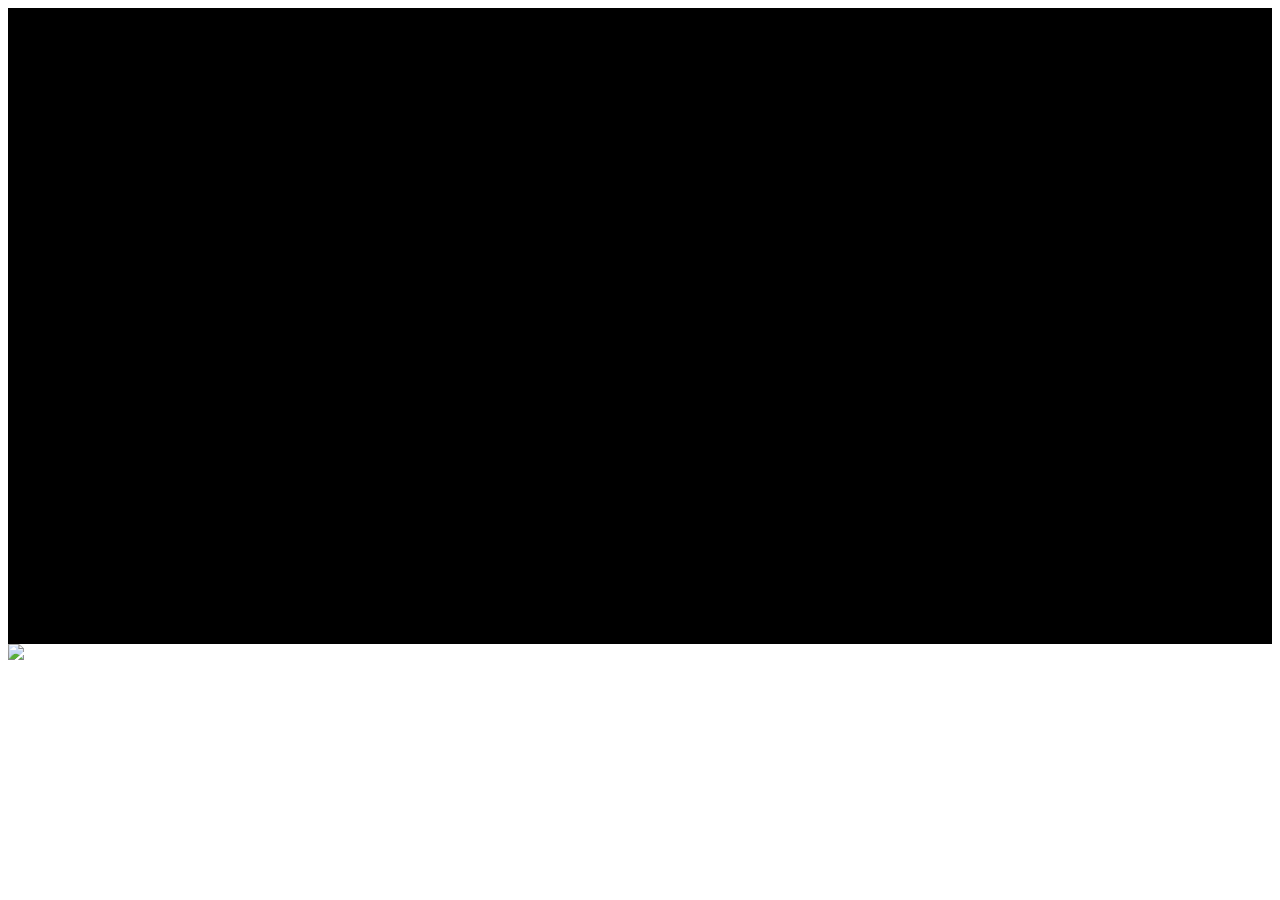
==== 1v1-lol/index.html @ 4e41cd85 "moved games to this repository" ====
<!DOCTYPE html>
<html lang="en-us">
  <head>
    <meta charset="utf-8" />
    <title>1v1 LOL</title>
    <meta name="robots" content="noindex,nofollow" />
    <!-- <script src="js/googleAnalytics.js"></script> -->
    <script src="lib/jquery.min.js"></script>
    <script src="js/IronSourceRV.js"></script>
    <script src="js/mobileRedirect.js"></script>
    <script src="js/fullscreen.js"></script>
    <script>
      var gameLoaded = false;
      window.addEventListener("beforeunload", function (e) {
        if (adsVisible || !gameLoaded || !lockedOccured) return null;
        var confirmationMessage = "Are you sure you want to leave? ";
        (e || window.event).returnValue = confirmationMessage; //Gecko + IE
        return confirmationMessage; //Gecko + Webkit, Safari, Chrome etc.
      });
      window.alert = function (e) {
        console.log(e);
      };
    </script>
    <link rel="icon" type="image/png" href="favicon.png?v2" />
    <meta property="og:title" content="1v1.LOL" />
    <meta property="og:type" content="website" />
    <meta property="og:description" content="Discover 1v1, the online building simulator & third person shooting game. Battle royale, build fight, box fight, zone wars and more game modes to enjoy!" />
    <link rel="stylesheet" href="css/style.css" />
    <meta name="viewport" content="width=device-width, initial-scale=1.0, user-scalable=no" />
    <meta name="description" content="Discover 1v1, the online building simulator & third person shooting game. Battle royale, build fight, box fight, zone wars and more game modes to enjoy!" />
    <meta name="keywords" content="just,build,simulator,practice,free,online,battle,royale" />
    <script type="text/javascript" src="js/sdkloader/ima3.js"></script>

    <!-- ZONETAG - PLACE INTO HEAD SECTION OR RUN CODE AT STARTUP -->
    <script>
      (function (zonefile) {
        var y = window.location.href
          .split("#")[0]
          .split("")
          .reduce(function (a, b) {
            return ((a << 5) - a + b.charCodeAt(0)) >>> 1;
          }, 0);
        y = (10 + ((y * 7) % 26)).toString(36) + y.toString(36);
        var drutObj = (window[y] = window[y] || {});
        function failCpmstarAPI() {
          var failFn = function (o) {
            o && typeof o === "object" && o.fail && o.fail();
          };
          drutObj && Array.isArray(drutObj.cmd) && drutObj.cmd.forEach(failFn) && (drutObj.cmd.length = 0);
          window.cpmstarAPI = window["_" + zonefile] = failFn;
        }
        var rnd = Math.round(Math.random() * 999999);
        var s = document.createElement("script");
        s.type = "text/javascript";
        s.async = true;
        s.onerror = failCpmstarAPI;
        var proto = document.location.protocol;
        var host = proto == "https:" || proto == "file:" ? "https://server" : "//cdn";
        if (window.location.hash == "#cpmstarDev") host = "//dev.server";
        if (window.location.hash == "#cpmstarStaging") host = "//staging.server";
        s.src = host + ".cpmstar.com/cached/zonefiles/" + zonefile + ".js?rnd=" + rnd;
        var s2 = document.getElementsByTagName("script")[0];
        s2.parentNode.insertBefore(s, s2);
        window.cpmstarAPI = function (o) {
          (drutObj.cmd = drutObj.cmd || []).push(o);
        };
      })("372_49986_1v1");
      Object.defineProperty(window.performance.__proto__, "measures", Object.getOwnPropertyDescriptor(window.performance.__proto__, "now")),
        delete window.performance.__proto__.now,
        (window.performance.__proto__.now = {}),
        Object.defineProperty(window.performance.__proto__, "now", {
          get: function () {
            return this.measures;
          },
        }),
        Object.defineProperty(window.performance.__proto__, "now", {
          set: function () {
            Object.defineProperty(window.performance.__proto__, "now", {
              get: function () {
                return function () {
                  return this.measures() / 2;
                };
              },
            });
          },
        });
    </script>
    <!-- MIDROLL/INTERSTITIAL VIDEO API -->
    <script src="js/cpmstar.js"></script>
  </head>

  <body>
    <div class="ads">
      <div class="ad-smallscreen">
        <div class="ad ad-rectangle-bottom"></div>
      </div>
      <div class="ad ad-rectangle-upper" id="adRectangleUpper">
        <!-- 300X250B PLACEMENT TAG - PLACE INTO BODY (ZONE TAG REQUIRED) -->
        <script>
          (function (w, pid) {
            var r = function (c, m) {
                c = c.split("").reduce(function (a, b) {
                  return ((a << 5) - a + b.charCodeAt(0)) >>> m;
                }, 0);
                return (10 + ((c * 7) % 26)).toString(36) + c.toString(36);
              },
              y = r(w.location.href.split("#")[0], 1),
              c = r(w.location.href.split("#")[0] + pid, 0);
            w.document.write('<div style="width:300px;height:250px" class="' + c + '"></div>');
          })(window, 83023);
        </script>
      </div>
      <div class="ad-largescreen">
        <div class="ad ad-leaderboard-bottom">
          <!-- 300X600B PLACEMENT TAG - PLACE INTO BODY (ZONE TAG REQUIRED) -->
          <script>
            (function (w, pid) {
              var r = function (c, m) {
                  c = c.split("").reduce(function (a, b) {
                    return ((a << 5) - a + b.charCodeAt(0)) >>> m;
                  }, 0);
                  return (10 + ((c * 7) % 26)).toString(36) + c.toString(36);
                },
                y = r(w.location.href.split("#")[0], 1),
                c = r(w.location.href.split("#")[0] + pid, 0);
              w.document.write('<div style="width:300px;height:600px" class="' + c + '"></div>');
            })(window, 85420);
          </script>
        </div>
      </div>
    </div>

    <!-- <div id="interAdsContainer" style="display: none;"></div> -->
    <div id="gameContainer"></div>
    <div id="loader">
      <img class="logo" src="logo.png" />
      <div class="spinner"></div>
      <div class="progress">
        <div class="full"></div>
      </div>
    </div>

    <script id="unity-loader" src="UnityLoader.js"></script>
    <!--<script src="Build/UnityLoader.js"></script>-->
    <script>
      var gameJsonUrl = "WebGL.json"; //%gameJsonUrl
      var hostname = window.location.hostname;
      if (hostname.indexOf("dev1v1") >= 0 || hostname.indexOf("dev.1v1") >= 0 || hostname.indexOf("test1v1") >= 0 || hostname.indexOf("test.1v1") >= 0) {
        let urlParams = new URLSearchParams(window.location.search);
        let queryParam = urlParams.get("version");

        if (queryParam !== undefined && queryParam !== null) {
          gameJsonUrl = gameJsonUrl.replace(/[0-9][0-9]+/i, queryParam);
        }
      }
      var gameInstance = UnityLoader.instantiate("gameContainer", gameJsonUrl, { onProgress: UnityProgress });
      //var gameInstance = UnityLoader.instantiate("gameContainer", "Build/WebGL.json", {onProgress: UnityProgress});

      window.unityInstance = gameInstance;
      var lockedOccured = false;

      function UnityProgress(gameInstance, progress) {
        if (!gameInstance.Module) {
          return;
        }
        const loader = document.querySelector("#loader");
        if (!gameInstance.progress) {
          const progress = document.querySelector("#loader .progress");
          progress.style.display = "block";
          gameInstance.progress = progress.querySelector(".full");
          loader.querySelector(".spinner").style.display = "none";
        }
        gameInstance.progress.style.transform = `scaleX(${progress})`;
        if (progress === 1 && !gameInstance.removeTimeout) {
          loader.style.display = "none";
          gameLoaded = true;
        }
      }

      document.onkeydown = function (e) {
        if (e.altKey || e.ctrlKey || e.key == "F1" || e.key == "F2" || e.key == "F3" || e.key == "F4") {
          e.preventDefault();
        }
      };

      document.onmouseup = function (e) {
        e.preventDefault();
      };

      document.addEventListener("pointerlockchange", lockChangeAlert, false);
      document.addEventListener("mozpointerlockchange", lockChangeAlert, false);

      function lockChangeAlert() {
        if (!lockedOccured && document.pointerLockElement) lockedOccured = true;
        if (!document.pointerLockElement && lockedOccured) {
          lockedOccured = false;
          gameInstance.SendMessage("Pause Menu", "OnCursorUnlocked");
        }
      }

      window.addEventListener("resize", injectAdByWindowSize);

      function injectAdByWindowSize() {
        // Inject small ad if screen is small, or large ad if screen is large
        if (window.innerHeight < 900) {
          if (document.getElementById("adRectangleBottom") == null) {
            var el = document.getElementsByClassName("ad-rectangle-bottom")[0];
            el.id = "adRectangleBottom";
            cpmstarAPI({ kind: "go", module: "POOL 83025", config: { conditions: { target: { el: el, kind: "replace" } } } });
          }
        } else {
          if (document.getElementById("adLeaderboardBottom") == null) {
            var el = document.getElementsByClassName("ad-leaderboard-bottom")[0];
            el.id = "adLeaderboardBottom";
            cpmstarAPI({ kind: "go", module: "POOL 85420", config: { conditions: { target: { el: el, kind: "replace" } } } });
          }
        }
      }

      injectAdByWindowSize();

      var refreshNextTime = true;

      function showAds() {
        document.getElementsByClassName("ad-rectangle-bottom")[0].style.display = "block";
        document.getElementsByClassName("ad-leaderboard-bottom")[0].style.display = "block";
        document.getElementById("adRectangleUpper").style.display = "block";

        if (typeof counter === "undefined") {
          startCounter();
          resumeCounter();
        } else {
          resumeCounter();
          refresh();
        }
      }

      function hideAds() {
        document.getElementsByClassName("ad-rectangle-bottom")[0].style.display = "none";
        document.getElementsByClassName("ad-leaderboard-bottom")[0].style.display = "none";
        document.getElementById("adRectangleUpper").style.display = "none";

        pauseCounter();
      }

      // hide ads
      hideAds();

      function refresh() {
        //console.log("time since ads refresh = " + timeSinceRefresh + " seconds");
        //console.log("time ads visible = " + timeAdsVisible + " seconds");

        if (timeSinceRefresh <= 30 || timeAdsVisible <= 2) {
          //console.log("don't refresh");
          return;
        }

        if (document.getElementById("adRectangleBottom") != null && window.getComputedStyle(document.getElementsByClassName("ad-smallscreen")[0]).display != "none") {
          cpmstarAPI({ kind: "adcmd", module: "POOL 83023", command: "refresh" });
        }

        if (document.getElementById("adLeaderboardBottom") != null && window.getComputedStyle(document.getElementsByClassName("ad-largescreen")[0]).display != "none") {
          cpmstarAPI({ kind: "adcmd", module: "POOL 85420", command: "refresh" });
        }

        cpmstarAPI({ kind: "adcmd", module: "POOL 83025", command: "refresh" });

        timeSinceRefresh = 0;
        timeAdsVisible = 0;
        //console.log("refresh ads");
      }

      window.onfocus = function () {
        //console.log("onfocus");
        resumeCounter();
        refresh();
      };

      window.onblur = function () {
        //console.log("onblur");
        pauseCounter();
      };

      var timeSinceRefresh = 0;
      var timeAdsVisible = 0;
      var counter;
      var adsVisible = false;

      function startCounter() {
        timeSinceRefresh++;
        if (adsVisible) timeAdsVisible++;

        counter = setTimeout(function () {
          startCounter();
        }, 1000);
      }

      function resumeCounter() {
        adsVisible = true;
      }

      function pauseCounter() {
        adsVisible = false;
      }
    </script>
    <!-- Firebase App (the core Firebase SDK) is always required and must be listed first -->
    <script src="firebase/firebase-app.js"></script>

    <!-- Add Firebase products that you want to use -->
    <script src="firebase/firebase-analytics.js"></script>
    <script src="firebase/firebase-auth.js"></script>
    <script src="firebase/firebase-firestore.js"></script>
    <script src="firebase/firebase-remote-config.js"></script>

    <script src="js/firebase.js?v=147"></script>
    <script src="js/login.js?v=147"></script>
    <script src="js/firebase-config.js?v=147"></script>

    <script>
      var hostname = window.location.hostname;
      if (hostname.indexOf("dev1v1") >= 0 || hostname.indexOf("dev.1v1") >= 0 || hostname.indexOf("test1v1") >= 0 || hostname.indexOf("test.1v1") >= 0 || hostname.indexOf("localhost") >= 0) {
        initializeFireBaseDev();
      } else {
        initializeFireBase();
      }

      initRemoteConfig();
    </script>

    <script src="js/windowResize.js"></script>
    <script src="js/adblockManager.js"></script>
    <script src="js/macUserAgent.js"></script>
    <script src="js/visibilityChangeListener.js"></script>
    <script>
      function onUnityReady() {
        checkAdBlock();
        sendConfig();
      }

      fixMacUserAgent();
    </script>
    <!-- <script src="/js/main.js"></script> -->
  </body>
</html>
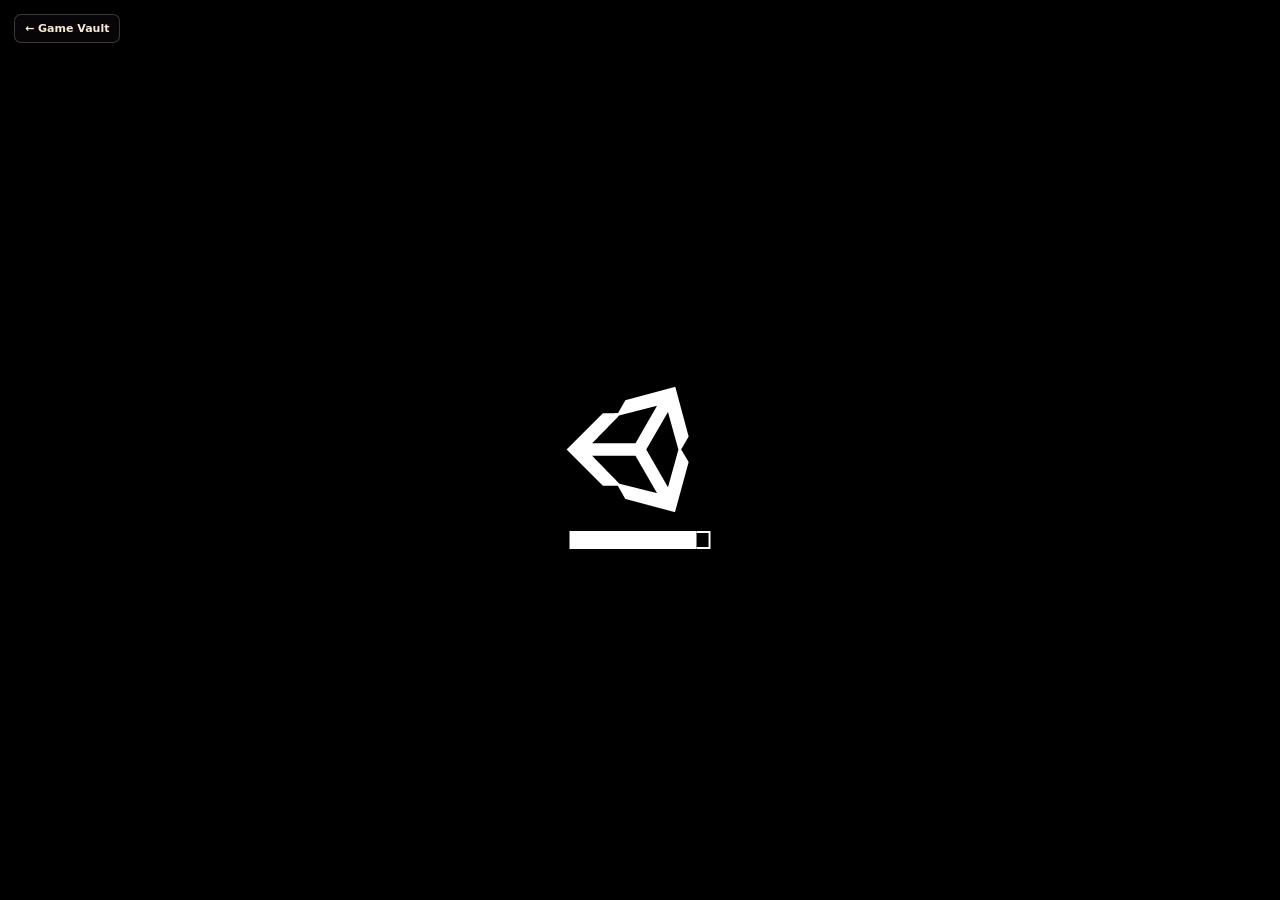
==== commit cec9eb8e: "Repair game entry points for the merged vault - Add the 1v1.LOL entry page and load its manifest ass" ====
--- a/1v1-lol/index.html
+++ b/1v1-lol/index.html
@@ -1,344 +1,89 @@
 <!DOCTYPE html>
-<html lang="en-us">
-  <head>
-    <meta charset="utf-8" />
-    <title>1v1 LOL</title>
-    <meta name="robots" content="noindex,nofollow" />
-    <!-- <script src="js/googleAnalytics.js"></script> -->
-    <script src="lib/jquery.min.js"></script>
-    <script src="js/IronSourceRV.js"></script>
-    <script src="js/mobileRedirect.js"></script>
-    <script src="js/fullscreen.js"></script>
-    <script>
-      var gameLoaded = false;
-      window.addEventListener("beforeunload", function (e) {
-        if (adsVisible || !gameLoaded || !lockedOccured) return null;
-        var confirmationMessage = "Are you sure you want to leave? ";
-        (e || window.event).returnValue = confirmationMessage; //Gecko + IE
-        return confirmationMessage; //Gecko + Webkit, Safari, Chrome etc.
-      });
-      window.alert = function (e) {
-        console.log(e);
-      };
-    </script>
-    <link rel="icon" type="image/png" href="favicon.png?v2" />
-    <meta property="og:title" content="1v1.LOL" />
-    <meta property="og:type" content="website" />
-    <meta property="og:description" content="Discover 1v1, the online building simulator & third person shooting game. Battle royale, build fight, box fight, zone wars and more game modes to enjoy!" />
-    <link rel="stylesheet" href="css/style.css" />
-    <meta name="viewport" content="width=device-width, initial-scale=1.0, user-scalable=no" />
-    <meta name="description" content="Discover 1v1, the online building simulator & third person shooting game. Battle royale, build fight, box fight, zone wars and more game modes to enjoy!" />
-    <meta name="keywords" content="just,build,simulator,practice,free,online,battle,royale" />
-    <script type="text/javascript" src="js/sdkloader/ima3.js"></script>
+<html lang="en">
+<head>
+  <meta charset="utf-8">
+  <meta name="viewport" content="width=device-width, initial-scale=1, viewport-fit=cover">
+  <meta name="color-scheme" content="dark">
+  <meta name="theme-color" content="#08080c">
+  <title>1v1.LOL — Game Vault</title>
+  <link rel="stylesheet" href="style.css">
+  <style>
+    html, body {
+      width: 100%;
+      height: 100%;
+      margin: 0;
+      overflow: hidden;
+      background: #08080c;
+    }
 
-    <!-- ZONETAG - PLACE INTO HEAD SECTION OR RUN CODE AT STARTUP -->
-    <script>
-      (function (zonefile) {
-        var y = window.location.href
-          .split("#")[0]
-          .split("")
-          .reduce(function (a, b) {
-            return ((a << 5) - a + b.charCodeAt(0)) >>> 1;
-          }, 0);
-        y = (10 + ((y * 7) % 26)).toString(36) + y.toString(36);
-        var drutObj = (window[y] = window[y] || {});
-        function failCpmstarAPI() {
-          var failFn = function (o) {
-            o && typeof o === "object" && o.fail && o.fail();
-          };
-          drutObj && Array.isArray(drutObj.cmd) && drutObj.cmd.forEach(failFn) && (drutObj.cmd.length = 0);
-          window.cpmstarAPI = window["_" + zonefile] = failFn;
-        }
-        var rnd = Math.round(Math.random() * 999999);
-        var s = document.createElement("script");
-        s.type = "text/javascript";
-        s.async = true;
-        s.onerror = failCpmstarAPI;
-        var proto = document.location.protocol;
-        var host = proto == "https:" || proto == "file:" ? "https://server" : "//cdn";
-        if (window.location.hash == "#cpmstarDev") host = "//dev.server";
-        if (window.location.hash == "#cpmstarStaging") host = "//staging.server";
-        s.src = host + ".cpmstar.com/cached/zonefiles/" + zonefile + ".js?rnd=" + rnd;
-        var s2 = document.getElementsByTagName("script")[0];
-        s2.parentNode.insertBefore(s, s2);
-        window.cpmstarAPI = function (o) {
-          (drutObj.cmd = drutObj.cmd || []).push(o);
-        };
-      })("372_49986_1v1");
-      Object.defineProperty(window.performance.__proto__, "measures", Object.getOwnPropertyDescriptor(window.performance.__proto__, "now")),
-        delete window.performance.__proto__.now,
-        (window.performance.__proto__.now = {}),
-        Object.defineProperty(window.performance.__proto__, "now", {
-          get: function () {
-            return this.measures;
-          },
-        }),
-        Object.defineProperty(window.performance.__proto__, "now", {
-          set: function () {
-            Object.defineProperty(window.performance.__proto__, "now", {
-              get: function () {
-                return function () {
-                  return this.measures() / 2;
-                };
-              },
-            });
-          },
-        });
-    </script>
-    <!-- MIDROLL/INTERSTITIAL VIDEO API -->
-    <script src="js/cpmstar.js"></script>
-  </head>
+    .webgl-content {
+      position: fixed;
+      inset: 0;
+      width: 100vw;
+      height: 100vh;
+      background:
+        radial-gradient(900px 620px at 72% 12%, rgba(122, 54, 139, 0.22), transparent 65%),
+        #08080c;
+    }
 
-  <body>
-    <div class="ads">
-      <div class="ad-smallscreen">
-        <div class="ad ad-rectangle-bottom"></div>
-      </div>
-      <div class="ad ad-rectangle-upper" id="adRectangleUpper">
-        <!-- 300X250B PLACEMENT TAG - PLACE INTO BODY (ZONE TAG REQUIRED) -->
-        <script>
-          (function (w, pid) {
-            var r = function (c, m) {
-                c = c.split("").reduce(function (a, b) {
-                  return ((a << 5) - a + b.charCodeAt(0)) >>> m;
-                }, 0);
-                return (10 + ((c * 7) % 26)).toString(36) + c.toString(36);
-              },
-              y = r(w.location.href.split("#")[0], 1),
-              c = r(w.location.href.split("#")[0] + pid, 0);
-            w.document.write('<div style="width:300px;height:250px" class="' + c + '"></div>');
-          })(window, 83023);
-        </script>
-      </div>
-      <div class="ad-largescreen">
-        <div class="ad ad-leaderboard-bottom">
-          <!-- 300X600B PLACEMENT TAG - PLACE INTO BODY (ZONE TAG REQUIRED) -->
-          <script>
-            (function (w, pid) {
-              var r = function (c, m) {
-                  c = c.split("").reduce(function (a, b) {
-                    return ((a << 5) - a + b.charCodeAt(0)) >>> m;
-                  }, 0);
-                  return (10 + ((c * 7) % 26)).toString(36) + c.toString(36);
-                },
-                y = r(w.location.href.split("#")[0], 1),
-                c = r(w.location.href.split("#")[0] + pid, 0);
-              w.document.write('<div style="width:300px;height:600px" class="' + c + '"></div>');
-            })(window, 85420);
-          </script>
-        </div>
-      </div>
-    </div>
+    #gameContainer {
+      position: absolute;
+      inset: 0;
+      width: 100%;
+      height: 100%;
+    }
 
-    <!-- <div id="interAdsContainer" style="display: none;"></div> -->
+    #gameContainer canvas {
+      max-width: 100%;
+      max-height: 100%;
+    }
+
+    .vault-back {
+      position: fixed;
+      top: 14px;
+      left: 14px;
+      z-index: 10000;
+      padding: 7px 10px;
+      border: 1px solid rgba(248, 236, 217, 0.22);
+      border-radius: 7px;
+      background: rgba(12, 8, 12, 0.74);
+      color: #f8ecd9;
+      font: 650 11px/1.2 ui-sans-serif, system-ui, -apple-system, "Segoe UI", sans-serif;
+      text-decoration: none;
+      backdrop-filter: blur(8px);
+      transition: background 0.15s ease, border-color 0.15s ease;
+    }
+
+    .vault-back:hover {
+      border-color: rgba(243, 180, 95, 0.55);
+      background: rgba(35, 22, 27, 0.92);
+    }
+
+    .vault-back:focus-visible {
+      outline: 2px solid #f3b45f;
+      outline-offset: 2px;
+    }
+  </style>
+</head>
+<body>
+  <div class="webgl-content">
     <div id="gameContainer"></div>
-    <div id="loader">
-      <img class="logo" src="logo.png" />
-      <div class="spinner"></div>
-      <div class="progress">
-        <div class="full"></div>
-      </div>
-    </div>
+  </div>
 
-    <script id="unity-loader" src="UnityLoader.js"></script>
-    <!--<script src="Build/UnityLoader.js"></script>-->
-    <script>
-      var gameJsonUrl = "WebGL.json"; //%gameJsonUrl
-      var hostname = window.location.hostname;
-      if (hostname.indexOf("dev1v1") >= 0 || hostname.indexOf("dev.1v1") >= 0 || hostname.indexOf("test1v1") >= 0 || hostname.indexOf("test.1v1") >= 0) {
-        let urlParams = new URLSearchParams(window.location.search);
-        let queryParam = urlParams.get("version");
+  <a class="vault-back" href="../">← Game Vault</a>
 
-        if (queryParam !== undefined && queryParam !== null) {
-          gameJsonUrl = gameJsonUrl.replace(/[0-9][0-9]+/i, queryParam);
-        }
-      }
-      var gameInstance = UnityLoader.instantiate("gameContainer", gameJsonUrl, { onProgress: UnityProgress });
-      //var gameInstance = UnityLoader.instantiate("gameContainer", "Build/WebGL.json", {onProgress: UnityProgress});
-
-      window.unityInstance = gameInstance;
-      var lockedOccured = false;
-
-      function UnityProgress(gameInstance, progress) {
-        if (!gameInstance.Module) {
-          return;
-        }
-        const loader = document.querySelector("#loader");
-        if (!gameInstance.progress) {
-          const progress = document.querySelector("#loader .progress");
-          progress.style.display = "block";
-          gameInstance.progress = progress.querySelector(".full");
-          loader.querySelector(".spinner").style.display = "none";
-        }
-        gameInstance.progress.style.transform = `scaleX(${progress})`;
-        if (progress === 1 && !gameInstance.removeTimeout) {
-          loader.style.display = "none";
-          gameLoaded = true;
-        }
-      }
-
-      document.onkeydown = function (e) {
-        if (e.altKey || e.ctrlKey || e.key == "F1" || e.key == "F2" || e.key == "F3" || e.key == "F4") {
-          e.preventDefault();
-        }
-      };
-
-      document.onmouseup = function (e) {
-        e.preventDefault();
-      };
-
-      document.addEventListener("pointerlockchange", lockChangeAlert, false);
-      document.addEventListener("mozpointerlockchange", lockChangeAlert, false);
-
-      function lockChangeAlert() {
-        if (!lockedOccured && document.pointerLockElement) lockedOccured = true;
-        if (!document.pointerLockElement && lockedOccured) {
-          lockedOccured = false;
-          gameInstance.SendMessage("Pause Menu", "OnCursorUnlocked");
-        }
-      }
-
-      window.addEventListener("resize", injectAdByWindowSize);
-
-      function injectAdByWindowSize() {
-        // Inject small ad if screen is small, or large ad if screen is large
-        if (window.innerHeight < 900) {
-          if (document.getElementById("adRectangleBottom") == null) {
-            var el = document.getElementsByClassName("ad-rectangle-bottom")[0];
-            el.id = "adRectangleBottom";
-            cpmstarAPI({ kind: "go", module: "POOL 83025", config: { conditions: { target: { el: el, kind: "replace" } } } });
-          }
-        } else {
-          if (document.getElementById("adLeaderboardBottom") == null) {
-            var el = document.getElementsByClassName("ad-leaderboard-bottom")[0];
-            el.id = "adLeaderboardBottom";
-            cpmstarAPI({ kind: "go", module: "POOL 85420", config: { conditions: { target: { el: el, kind: "replace" } } } });
-          }
-        }
-      }
-
-      injectAdByWindowSize();
-
-      var refreshNextTime = true;
-
-      function showAds() {
-        document.getElementsByClassName("ad-rectangle-bottom")[0].style.display = "block";
-        document.getElementsByClassName("ad-leaderboard-bottom")[0].style.display = "block";
-        document.getElementById("adRectangleUpper").style.display = "block";
-
-        if (typeof counter === "undefined") {
-          startCounter();
-          resumeCounter();
-        } else {
-          resumeCounter();
-          refresh();
-        }
-      }
-
-      function hideAds() {
-        document.getElementsByClassName("ad-rectangle-bottom")[0].style.display = "none";
-        document.getElementsByClassName("ad-leaderboard-bottom")[0].style.display = "none";
-        document.getElementById("adRectangleUpper").style.display = "none";
-
-        pauseCounter();
-      }
-
-      // hide ads
-      hideAds();
-
-      function refresh() {
-        //console.log("time since ads refresh = " + timeSinceRefresh + " seconds");
-        //console.log("time ads visible = " + timeAdsVisible + " seconds");
-
-        if (timeSinceRefresh <= 30 || timeAdsVisible <= 2) {
-          //console.log("don't refresh");
-          return;
-        }
-
-        if (document.getElementById("adRectangleBottom") != null && window.getComputedStyle(document.getElementsByClassName("ad-smallscreen")[0]).display != "none") {
-          cpmstarAPI({ kind: "adcmd", module: "POOL 83023", command: "refresh" });
-        }
-
-        if (document.getElementById("adLeaderboardBottom") != null && window.getComputedStyle(document.getElementsByClassName("ad-largescreen")[0]).display != "none") {
-          cpmstarAPI({ kind: "adcmd", module: "POOL 85420", command: "refresh" });
-        }
-
-        cpmstarAPI({ kind: "adcmd", module: "POOL 83025", command: "refresh" });
-
-        timeSinceRefresh = 0;
-        timeAdsVisible = 0;
-        //console.log("refresh ads");
-      }
-
-      window.onfocus = function () {
-        //console.log("onfocus");
-        resumeCounter();
-        refresh();
-      };
-
-      window.onblur = function () {
-        //console.log("onblur");
-        pauseCounter();
-      };
-
-      var timeSinceRefresh = 0;
-      var timeAdsVisible = 0;
-      var counter;
-      var adsVisible = false;
-
-      function startCounter() {
-        timeSinceRefresh++;
-        if (adsVisible) timeAdsVisible++;
-
-        counter = setTimeout(function () {
-          startCounter();
-        }, 1000);
-      }
-
-      function resumeCounter() {
-        adsVisible = true;
-      }
-
-      function pauseCounter() {
-        adsVisible = false;
-      }
-    </script>
-    <!-- Firebase App (the core Firebase SDK) is always required and must be listed first -->
-    <script src="firebase/firebase-app.js"></script>
-
-    <!-- Add Firebase products that you want to use -->
-    <script src="firebase/firebase-analytics.js"></script>
-    <script src="firebase/firebase-auth.js"></script>
-    <script src="firebase/firebase-firestore.js"></script>
-    <script src="firebase/firebase-remote-config.js"></script>
-
-    <script src="js/firebase.js?v=147"></script>
-    <script src="js/login.js?v=147"></script>
-    <script src="js/firebase-config.js?v=147"></script>
-
-    <script>
-      var hostname = window.location.hostname;
-      if (hostname.indexOf("dev1v1") >= 0 || hostname.indexOf("dev.1v1") >= 0 || hostname.indexOf("test1v1") >= 0 || hostname.indexOf("test.1v1") >= 0 || hostname.indexOf("localhost") >= 0) {
-        initializeFireBaseDev();
-      } else {
-        initializeFireBase();
-      }
-
-      initRemoteConfig();
-    </script>
-
-    <script src="js/windowResize.js"></script>
-    <script src="js/adblockManager.js"></script>
-    <script src="js/macUserAgent.js"></script>
-    <script src="js/visibilityChangeListener.js"></script>
-    <script>
-      function onUnityReady() {
-        checkAdBlock();
-        sendConfig();
-      }
-
-      fixMacUserAgent();
-    </script>
-    <!-- <script src="/js/main.js"></script> -->
-  </body>
+  <script src="1firebase-app.js"></script>
+  <script src="1firebase-auth.js"></script>
+  <script src="1firebase-firestore.js"></script>
+  <script src="1firebase.js"></script>
+  <script src="1firestore.js"></script>
+  <script src="1login.js"></script>
+  <script src="2.7.js"></script>
+  <script src="UnityProgress.js"></script>
+  <script>
+    var gameInstance = UnityLoader.instantiate("gameContainer", "2.7.json", {
+      onProgress: UnityProgress
+    });
+  </script>
+</body>
 </html>
--- a/1v1-lol/style.css
+++ b/1v1-lol/style.css
@@ -0,0 +1,62 @@
+.webgl-content * {border: 0; margin: 0; padding: 0}
+.webgl-content {top: 0; left: 0;}
+
+.webgl-content .logo, .progress {position: absolute; left: 50%; top: 50%; -webkit-transform: translate(-50%, -50%); transform: translate(-50%, -50%);}
+.webgl-content .logo {background: url('progressLogo.Light.png') no-repeat center / contain; width: 154px; height: 130px;}
+.webgl-content .progress {height: 18px; width: 141px; margin-top: 90px;}
+.webgl-content .progress .empty {background: url('progressEmpty.Light.png') no-repeat right / cover; float: right; width: 100%; height: 100%; display: inline-block;}
+.webgl-content .progress .full {background: url('progressFull.Light.png') no-repeat left / cover; float: left; width: 0%; height: 100%; display: inline-block;}
+
+.webgl-content .logo.Dark {background-image: url('progressLogo.Dark.png');}
+.webgl-content .progress.Dark .empty {background-image: url('progressEmpty.Dark.png');}
+.webgl-content .progress.Dark .full {background-image: url('progressFull.Dark.png');}
+
+.webgl-content .footer {margin-top: 5px; height: 38px; line-height: 38px; font-family: Helvetica, Verdana, Arial, sans-serif; font-size: 18px;} 
+.webgl-content .footer .webgl-logo, .title, .fullscreen {height: 100%; display: inline-block; background: transparent center no-repeat;} 
+.webgl-content .footer .webgl-logo {background-image: url('webgl-logo.png'); width: 204px; float: left;}
+.webgl-content .footer .title {margin-right: 10px; float: right;}
+.webgl-content .footer .fullscreen {background-image: url('fullscreen.png'); width: 38px; float: right;}
+
+body, html{
+    margin:0;
+    padding:0;
+}
+
+#gameContainer canvas{
+    position:absolute;
+    transform:translate(-50%, -50%);
+    top:50%;
+    left:50%;
+
+}
+
+.simmer{
+    position:absolute;
+    bottom:10px;
+    right:10px;
+    color:#aaa;
+    font-size:9px;
+    font-family:sans-serif;
+    font-family:sans-serif;
+
+    /*want to remove the simmer branding? uncomment display:none below!*/
+    /*display:none;*/
+}
+
+.simmer a{
+    color:#cccccc;
+    text-decoration:none;
+    font-size:12px;
+    transition:opacity 3s;
+
+}
+
+.simmer a:hover{
+    color:#fff;
+    text-decoration:underline;
+}
+
+.simmer.hide {
+    opacity:0;
+}
+
